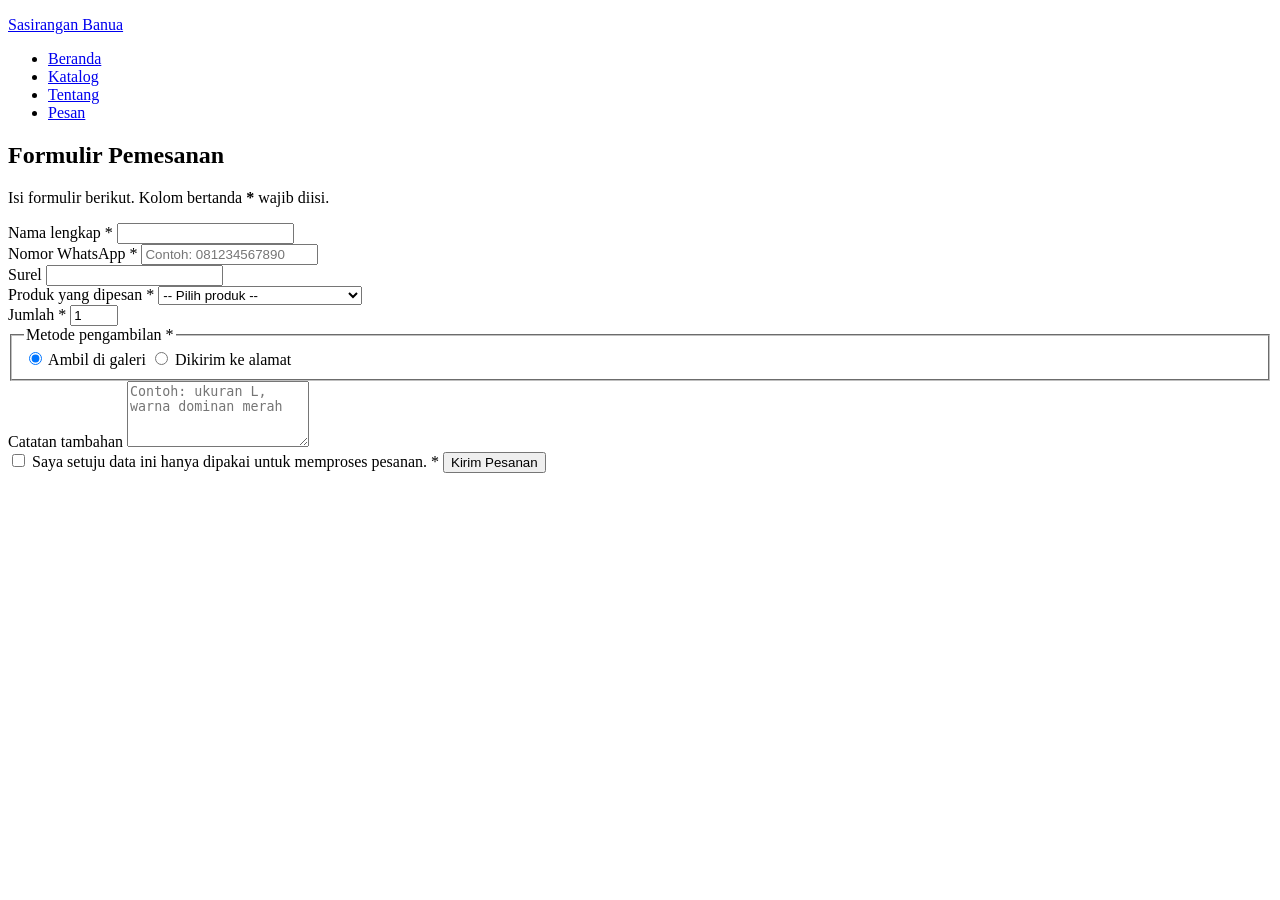
==== kontak.html @ 521bd1bc "Tambah formulir pemesanan di kontak.html." ====
<!DOCTYPE html> 
<html lang="id">  
<head> 
<meta charset="UTF-8"> 
<meta name="viewport" content="width=device-width, initial-scale=1.0"> 
<meta name="description" content="Halaman Formulir Pemesanan Kain Sasirangan."> 
    <title>Pemesanan Kain Sasirangan</title>
</head>
<body>
        <!-- ========== HEADER & NAVIGASI ========== --> 
<header class="header-situs"> 
  <p class="logo"><a href="index.html">Sasirangan Banua</a></p> 
  <nav aria-label="Navigasi utama"> 
    <ul class="menu"> 
      <li><a href="index.html">Beranda</a></li> 
      <li><a href="index.html#katalog">Katalog</a></li> 
      <li><a href="#tentang">Tentang</a></li> 
      <li><a href="kontak.html" aria-current="page">Pesan</a></li> 
    </ul> 
  </nav> 
</header>

 <main> 
   <section class="bagian" id="pesan"> 
     <h1>Formulir Pemesanan</h1> 
     <p>Isi formulir berikut. Kolom bertanda <strong>*</strong> wajib diisi.</p> 
  
     <form id="form-pesan" class="form-pesan" action="#" method="get"> 
       <div class="kolom"> 
         <label for="nama">Nama lengkap *</label> 
         <input type="text" id="nama" name="nama" required minlength="3" autocomplete="name"> 
       </div> 
  
       <div class="kolom"> 
         <label for="wa">Nomor WhatsApp *</label> 
         <input type="tel" id="wa" name="wa" required pattern="08[0-9]{8,11}" 
           placeholder="Contoh: 081234567890" autocomplete="tel"> 
       </div> 
  
       <div class="kolom"> 
         <label for="email">Surel</label> 
         <input type="email" id="email" name="email" autocomplete="email"> 
       </div> 
  
       <div class="kolom"> 
         <label for="produk">Produk yang dipesan *</label> 
         <select id="produk" name="produk" required> 
           <option value="">-- Pilih produk --</option> 
           <option>Kain Motif Gigi Haruan</option> 
           <option>Kain Motif Kambang Kacang</option> 
           <option>Selendang Iris Pudak</option> 
           <option>Kemeja Bayam Raja</option> 
           <option>Tas Naga Balimbur</option> 
           <option>Gamis Ombak Sinapur Karang</option> 
         </select> 
       </div> 
  
       <div class="kolom"> 
         <label for="jumlah">Jumlah *</label> 
         <input type="number" id="jumlah" name="jumlah" min="1" max="50" value="1" required> 
       </div> 
  
       <fieldset> 
         <legend>Metode pengambilan *</legend> 
         <label><input type="radio" name="pengambilan" value="Ambil di galeri" checked> Ambil di galeri</label> 
         <label><input type="radio" name="pengambilan" value="Dikirim ke alamat"> Dikirim ke alamat</label> 
       </fieldset> 
  
       <div class="kolom"> 
         <label for="catatan">Catatan tambahan</label> 
         <textarea id="catatan" name="catatan" rows="4" maxlength="300" 
           placeholder="Contoh: ukuran L, warna dominan merah"></textarea> 
       </div> 
  
       <label class="cek"> 
         <input type="checkbox" id="setuju" name="setuju" required> 
         Saya setuju data ini hanya dipakai untuk memproses pesanan. * 
       </label> 
  
       <button type="submit" class="tombol">Kirim Pesanan</button> 
     </form> 
   </section> 
 </main> 
</body>
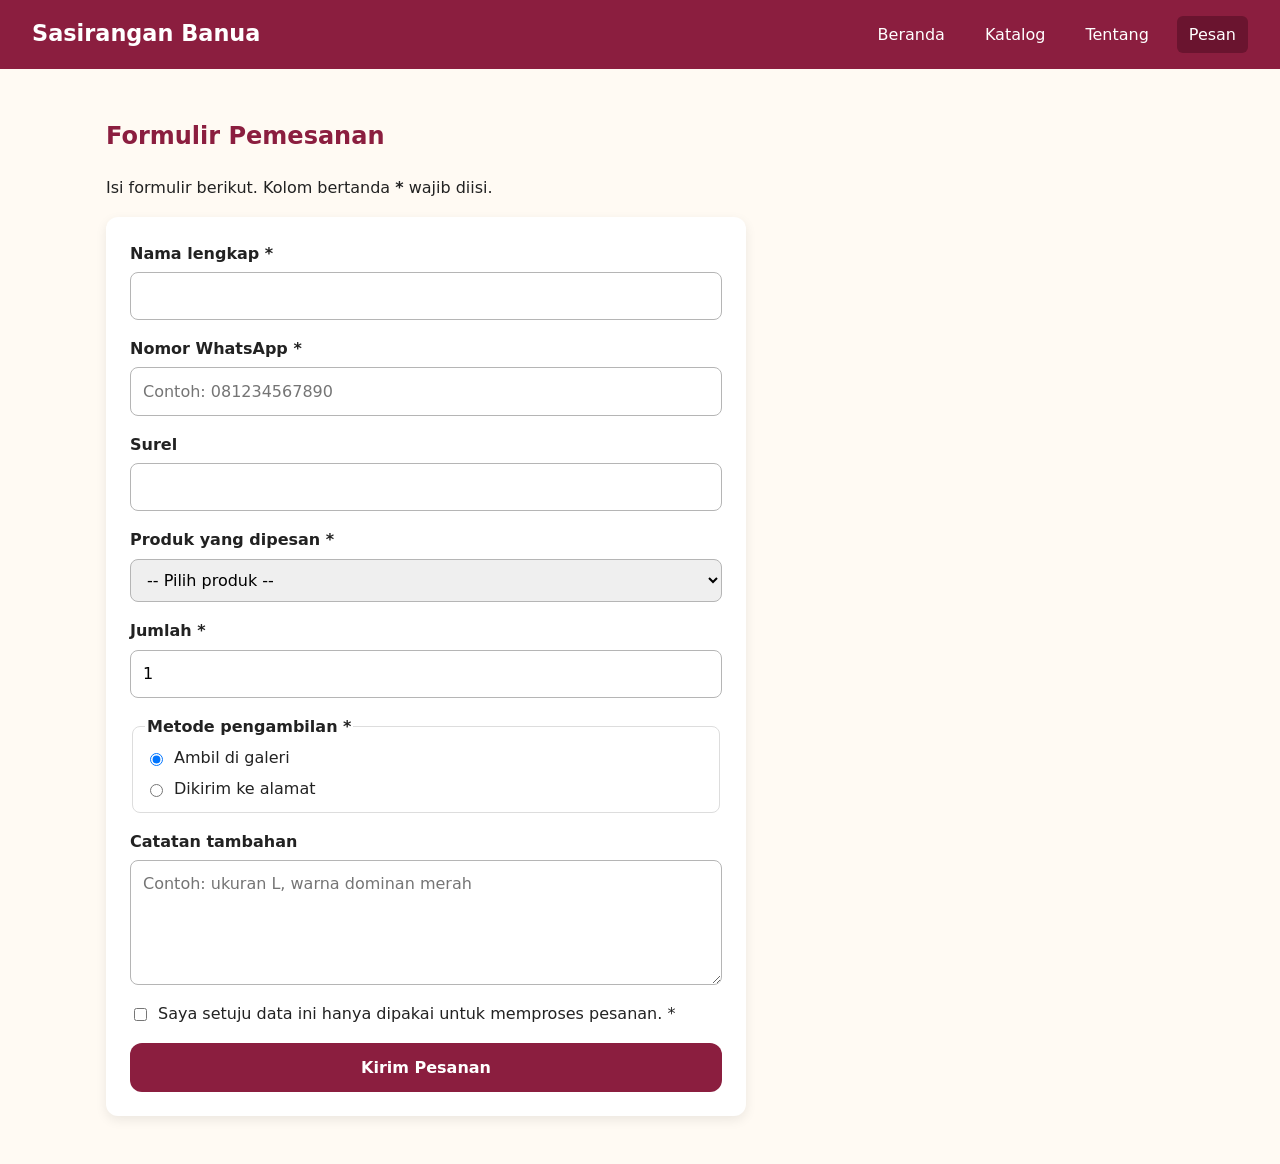
==== commit 9915fbf0: "Tambah validasi formulir dan ringkasan pesan WhatsApp." ====
--- a/kontak.html
+++ b/kontak.html
@@ -3,7 +3,10 @@
 <head> 
 <meta charset="UTF-8"> 
 <meta name="viewport" content="width=device-width, initial-scale=1.0"> 
-<meta name="description" content="Halaman Formulir Pemesanan Kain Sasirangan."> 
+<meta name="description"
+  content="Halaman Formulir Pemesanan Kain Sasirangan Banua: isi nama,nomor WhatsApp,produk, dan jumlah pesanan.">
+  <link rel="stylesheet" href="css/style.css">
+  <script src="js/form.js" defer></script> 
     <title>Pemesanan Kain Sasirangan</title>
 </head>
 <body>
@@ -25,26 +28,34 @@
      <h1>Formulir Pemesanan</h1> 
      <p>Isi formulir berikut. Kolom bertanda <strong>*</strong> wajib diisi.</p> 
   
-     <form id="form-pesan" class="form-pesan" action="#" method="get"> 
+     <form id="form-pesan" class="form-pesan" action="#" method="get" novalidate> 
        <div class="kolom"> 
          <label for="nama">Nama lengkap *</label> 
-         <input type="text" id="nama" name="nama" required minlength="3" autocomplete="name"> 
+         <input type="text" id="nama" name="nama" required minlength="3" autocomplete="name"
+         aria-describedby="error-nama"> 
+         <p class="pesan-error" id="error-nama"></p>
+
        </div> 
   
        <div class="kolom"> 
          <label for="wa">Nomor WhatsApp *</label> 
          <input type="tel" id="wa" name="wa" required pattern="08[0-9]{8,11}" 
-           placeholder="Contoh: 081234567890" autocomplete="tel"> 
+           placeholder="Contoh: 081234567890" autocomplete="tel"
+           aria-describedby="error-wa">
+           <p class="pesan-error" id="error-wa"></p> 
        </div> 
   
        <div class="kolom"> 
          <label for="email">Surel</label> 
-         <input type="email" id="email" name="email" autocomplete="email"> 
+         <input type="email" id="email" name="email" autocomplete="email"
+         aria-describedby="error-email"> 
+         <p class="pesan-error" id="error-email"></p>
+
        </div> 
   
        <div class="kolom"> 
          <label for="produk">Produk yang dipesan *</label> 
-         <select id="produk" name="produk" required> 
+         <select id="produk" name="produk" required aria-describedby="error-produk"> 
            <option value="">-- Pilih produk --</option> 
            <option>Kain Motif Gigi Haruan</option> 
            <option>Kain Motif Kambang Kacang</option> 
@@ -53,11 +64,16 @@
            <option>Tas Naga Balimbur</option> 
            <option>Gamis Ombak Sinapur Karang</option> 
          </select> 
+         <p class="pesan-error" id="error-produk"></p>
+
        </div> 
   
        <div class="kolom"> 
          <label for="jumlah">Jumlah *</label> 
-         <input type="number" id="jumlah" name="jumlah" min="1" max="50" value="1" required> 
+         <input type="number" id="jumlah" name="jumlah" min="1" max="50" value="1" required
+         aria-describedby="error-Jumlah"> 
+         <p class="pesan-error" id="error-jumlah"></p>
+
        </div> 
   
        <fieldset> 
@@ -71,14 +87,25 @@
          <textarea id="catatan" name="catatan" rows="4" maxlength="300" 
            placeholder="Contoh: ukuran L, warna dominan merah"></textarea> 
        </div> 
-  
+
+       <div class="kolom">
        <label class="cek"> 
-         <input type="checkbox" id="setuju" name="setuju" required> 
+         <input type="checkbox" id="setuju" name="setuju" required
+         aria-describedby="error-setuju"> 
          Saya setuju data ini hanya dipakai untuk memproses pesanan. * 
        </label> 
-  
+       <p class="pesan-error" id="error-setuju"></p>
+       </div>
+   
+
        <button type="submit" class="tombol">Kirim Pesanan</button> 
      </form> 
+     <!-- Muncul setelah formulir valid -->
+<div id="hasil-pesan" class="hasil-pesan" hidden>
+  <h2>Ringkasan Pesanan</h2>
+  <pre id="ringkasan"></pre>
+  <a id="tautan-wa" class="tombol" href="#" target="_blank" rel="noopener">Lanjutkan ke WhatsApp</a>
+</div>
    </section> 
  </main> 
 </body>
--- a/css/style.css
+++ b/css/style.css
@@ -0,0 +1,435 @@
+/* ========================================================= 
+    Sasirangan Banua — style.css 
+    Pendekatan: mobile-first (gaya dasar untuk HP, lalu 
+    disesuaikan untuk layar lebar dengan media query) 
+    ========================================================= */ 
+  
+ /* ---------- 1. Variabel (custom properties) ---------- */ 
+ :root { 
+   --warna-utama: #8b1e3f;        /* merah marun sasirangan */ 
+   --warna-utama-gelap: #6a142f; 
+   --warna-aksen: #e0a526;        /* kuning kunyit */ 
+   --warna-krem: #fbe9c6; 
+   --warna-teks: #222222; 
+   --warna-teks-lembut: #555555; 
+   --warna-latar: #fffaf3; 
+   --warna-kartu: #ffffff; 
+   --radius: 12px; 
+   --bayangan: 0 4px 12px rgba(0, 0, 0, 0.08); 
+   --lebar-maks: 1100px; 
+ } 
+  
+ /* ---------- 2. Reset ringan & dasar ---------- */ 
+ *, 
+ *::before, 
+ *::after { 
+   box-sizing: border-box; 
+ } 
+  
+ html { 
+   scroll-behavior: smooth; 
+   scroll-padding-top: 7rem;      /* agar judul tidak tertutup header sticky */ 
+ } 
+  
+ body { 
+   margin: 0; 
+   font-family: "Segoe UI", system-ui, -apple-system, Roboto, Arial, sans-serif; 
+   font-size: 1rem; 
+   line-height: 1.6; 
+   color: var(--warna-teks); 
+   background-color: var(--warna-latar); 
+ } 
+  
+ img { 
+   display: block; 
+   max-width: 100%; 
+   height: auto; 
+} 
+  
+ a { 
+   color: var(--warna-utama); 
+ } 
+  
+ /* Penanda fokus untuk pengguna keyboard — JANGAN dihapus */ 
+ a:focus-visible, 
+ button:focus-visible, 
+ input:focus-visible, 
+ select:focus-visible, 
+ textarea:focus-visible { 
+   outline: 3px solid var(--warna-utama-gelap); 
+   outline-offset: 2px; 
+ }
+
+
+ /* ---------- 3. Header & navigasi (Flexbox) ---------- */ 
+.header-situs { 
+  position: sticky; 
+  top: 0; 
+  z-index: 10; 
+  display: flex; 
+  flex-direction: column;      /* HP: logo di atas menu */ 
+  align-items: center; 
+  gap: 0.5rem; 
+  padding: 1rem; 
+  background-color: var(--warna-utama); 
+  color: #ffffff; 
+} 
+ 
+.logo { 
+  margin: 0; 
+  font-size: 1.4rem; 
+  font-weight: 700; 
+} 
+ 
+.logo a { 
+  color: inherit; 
+  text-decoration: none; 
+} 
+ 
+.menu { 
+  display: flex; 
+  flex-wrap: wrap; 
+  justify-content: center; 
+  gap: 0.25rem 1rem; 
+  margin: 0; 
+  padding: 0; 
+  list-style: none; 
+} 
+ 
+.menu a { 
+  display: block; 
+  padding: 0.35rem 0.75rem; 
+  border-radius: 6px; 
+  color: #ffffff; 
+  text-decoration: none; 
+} 
+ 
+.menu a:hover, 
+.menu a[aria-current="page"] { 
+  background-color: var(--warna-utama-gelap); 
+} 
+ 
+.header-situs a:focus-visible { 
+  outline-color: #ffffff;        /* fokus putih agar terlihat di latar header yang gelap */ 
+}
+
+
+/* ---------- 4. Hero ---------- */ 
+.hero { 
+  padding: 4rem 1rem; 
+  text-align: center; 
+  background: linear-gradient(135deg, var(--warna-krem), #f6d7a7); 
+} 
+ 
+.hero h1 { 
+  margin: 0 0 1rem; 
+  font-size: clamp(1.8rem, 5vw, 3rem); 
+  line-height: 1.2; 
+  color: var(--warna-utama); 
+} 
+ 
+.hero p { 
+  max-width: 40rem; 
+  margin: 0 auto 1.5rem; 
+} 
+ 
+/* ---------- 5. Tombol ---------- */ 
+.tombol { 
+  display: inline-block; 
+  padding: 0.75rem 1.5rem; 
+  border: none; 
+  border-radius: var(--radius); 
+  background-color: var(--warna-utama); 
+  color: #ffffff; 
+  font: inherit; 
+  font-weight: 600; 
+  text-decoration: none; 
+  cursor: pointer; 
+  transition: background-color 0.2s ease, transform 0.2s ease; 
+} 
+ 
+.tombol:hover { 
+  background-color: var(--warna-utama-gelap); 
+  transform: translateY(-2px); 
+} 
+
+
+/* ---------- 6. Bagian (section) umum ---------- */ 
+ .bagian { 
+   max-width: var(--lebar-maks); 
+   margin-inline: auto; 
+   padding: 3rem 1rem; 
+ } 
+  
+ .bagian h1, 
+ .bagian h2 { 
+   margin-top: 0; 
+   color: var(--warna-utama); 
+ } 
+  
+ /* ---------- 7. Katalog (CSS Grid) ---------- */ 
+ .katalog-grid { 
+   display: grid; 
+   grid-template-columns: repeat(auto-fill, minmax(240px, 1fr)); 
+   gap: 1.5rem; 
+ } 
+  
+ .kartu { 
+   display: flex; 
+   flex-direction: column; 
+   overflow: hidden; 
+   border-radius: var(--radius); 
+   background-color: var(--warna-kartu); 
+   box-shadow: var(--bayangan); 
+   transition: transform 0.2s ease; 
+ } 
+  
+ .kartu:hover { 
+   transform: translateY(-4px); 
+ } 
+  
+ .kartu img { 
+   width: 100%; 
+   aspect-ratio: 3 / 2; 
+   object-fit: cover; 
+ } 
+  
+ .kartu-isi { 
+   display: flex; 
+   flex-direction: column; 
+   flex-grow: 1;                  /* isi kartu mengisi sisa tinggi */ 
+   padding: 1rem; 
+ } 
+  
+ .kartu h3 { 
+   margin: 0 0 0.5rem; 
+   font-size: 1.15rem; 
+ } 
+  
+ .kartu p { 
+   margin: 0 0 0.75rem; 
+   color: var(--warna-teks-lembut); 
+ } 
+  
+ .kartu .harga { 
+   margin-top: auto;              /* harga selalu di bagian bawah kartu */ 
+   margin-bottom: 0; 
+   font-size: 1.1rem; 
+   font-weight: 700; 
+   color: var(--warna-utama); 
+ }
+
+
+ /* ---------- 8. Tabel ---------- */ 
+table { 
+  width: 100%; 
+  border-collapse: collapse; 
+  background-color: var(--warna-kartu); 
+  box-shadow: var(--bayangan); 
+} 
+ 
+caption { 
+  margin-bottom: 0.5rem; 
+  font-weight: 600; 
+  text-align: left; 
+} 
+ 
+th, 
+td { 
+  padding: 0.75rem 1rem; 
+  border-bottom: 1px solid #eeeeee; 
+  text-align: left; 
+} 
+ 
+thead th { 
+  background-color: var(--warna-utama); 
+  color: #ffffff; 
+}
+
+
+/* ---------- 9. Formulir ---------- */ 
+.form-pesan { 
+  display: grid; 
+  gap: 1rem; 
+  max-width: 40rem; 
+  padding: 1.5rem; 
+  border-radius: var(--radius); 
+  background-color: var(--warna-kartu); 
+  box-shadow: var(--bayangan); 
+}
+.kolom { 
+  display: flex; 
+  flex-direction: column; 
+  gap: 0.35rem; 
+} 
+ 
+label, 
+legend { 
+  font-weight: 600; 
+} 
+ 
+input, 
+select, 
+textarea { 
+  width: 100%; 
+  padding: 0.65rem 0.75rem; 
+  border: 1px solid #b5b5b5; 
+  border-radius: 8px; 
+  font: inherit; 
+} 
+ 
+fieldset { 
+  display: flex; 
+  flex-direction: column; 
+  gap: 0.35rem; 
+  border: 1px solid #dddddd; 
+  border-radius: 8px; 
+} 
+ 
+fieldset label, 
+.cek { 
+  display: flex; 
+  align-items: center; 
+  gap: 0.5rem; 
+  font-weight: 400; 
+} 
+ 
+input[type="radio"], 
+input[type="checkbox"] { 
+  width: auto; 
+} 
+
+
+/* ---------- 10. Footer ---------- */ 
+.footer-situs { 
+  padding: 2rem 1rem; 
+  background-color: #2b2b2b; 
+  color: #eeeeee; 
+  font-size: 0.9rem; 
+  text-align: center; 
+} 
+ 
+.footer-situs p { 
+  margin: 0.25rem 0; 
+}
+
+/* ---------- 11. Responsif: tablet & desktop ---------- */ 
+@media (min-width: 768px) { 
+  .header-situs { 
+    flex-direction: row;          /* logo kiri, menu kanan */ 
+    justify-content: space-between; 
+    padding-inline: 2rem; 
+  } 
+ 
+  .hero { 
+    padding: 6rem 2rem; 
+  } 
+} 
+ 
+/* Hormati pengguna yang tidak ingin banyak animasi */ 
+@media (prefers-reduced-motion: reduce) { 
+  html { 
+    scroll-behavior: auto; 
+  } 
+ 
+  * { 
+    transition: none !important; 
+  } 
+} 
+
+/* ---------- 12. Komponen interaktif (Modul 3) ---------- */
+
+.kontrol-katalog {
+    display: flex;
+    flex-direction: column;
+    gap: 1rem;
+    margin-bottom: 1rem;
+}
+
+.filter {
+    display: flex;
+    flex-wrap: wrap;
+    gap: 0.5rem;
+}
+
+.tombol-filter {
+    padding: 0.5rem 1rem;
+    border: 2px solid var(--warna-utama);
+    border-radius: 999px;
+    background-color: transparent;
+    color: var(--warna-utama);
+    font: inherit;
+    font-weight: 600;
+    cursor: pointer;
+}
+
+.tombol-filter:hover,
+.tombol-filter.aktif {
+    background-color: var(--warna-utama);
+    color: #ffffff;
+}
+
+.info-jumlah {
+    color: var(--warna-teks-lembut);
+    font-size: 0.95rem;
+}
+
+.label-kategori {
+    align-self: flex-start;
+    margin-bottom: 0.5rem;
+    padding: 0.15rem 0.6rem;
+    border-radius: 999px;
+    background-color: var(--warna-krem);
+    color: #6a4a00;
+    font-size: 0.75rem;
+    font-weight: 700;
+    letter-spacing: 0.05em;
+    text-transform: uppercase;
+}
+
+.pesan-error {
+    margin: 0;
+    color: #b00020;
+    font-size: 0.9rem;
+}
+
+.pesan-error:empty {
+    display: none; /* Sembunyikan jika belum ada pesan */
+}
+
+[aria-invalid="true"] {
+    border-color: #b00020;
+    background-color: #fff5f6;
+}
+
+.hasil-pesan {
+    max-width: 40rem;
+    margin-top: 2rem;
+    padding: 1.5rem;
+    border-left: 6px solid var(--warna-aksen);
+    border-radius: var(--radius);
+    background-color: var(--warna-kartu);
+    box-shadow: var(--bayangan);
+}
+
+.hasil-pesan h2 {
+    margin-top: 0;
+}
+
+.hasil-pesan pre {
+    white-space: pre-wrap;
+    font-family: inherit;
+}
+
+@media (min-width: 768px) {
+    .kontrol-katalog {
+        flex-direction: row;
+        align-items: flex-end;
+        justify-content: space-between;
+    }
+
+    .kontrol-katalog .kolom {
+        flex: 1;
+        max-width: 22rem;
+    }
+}
